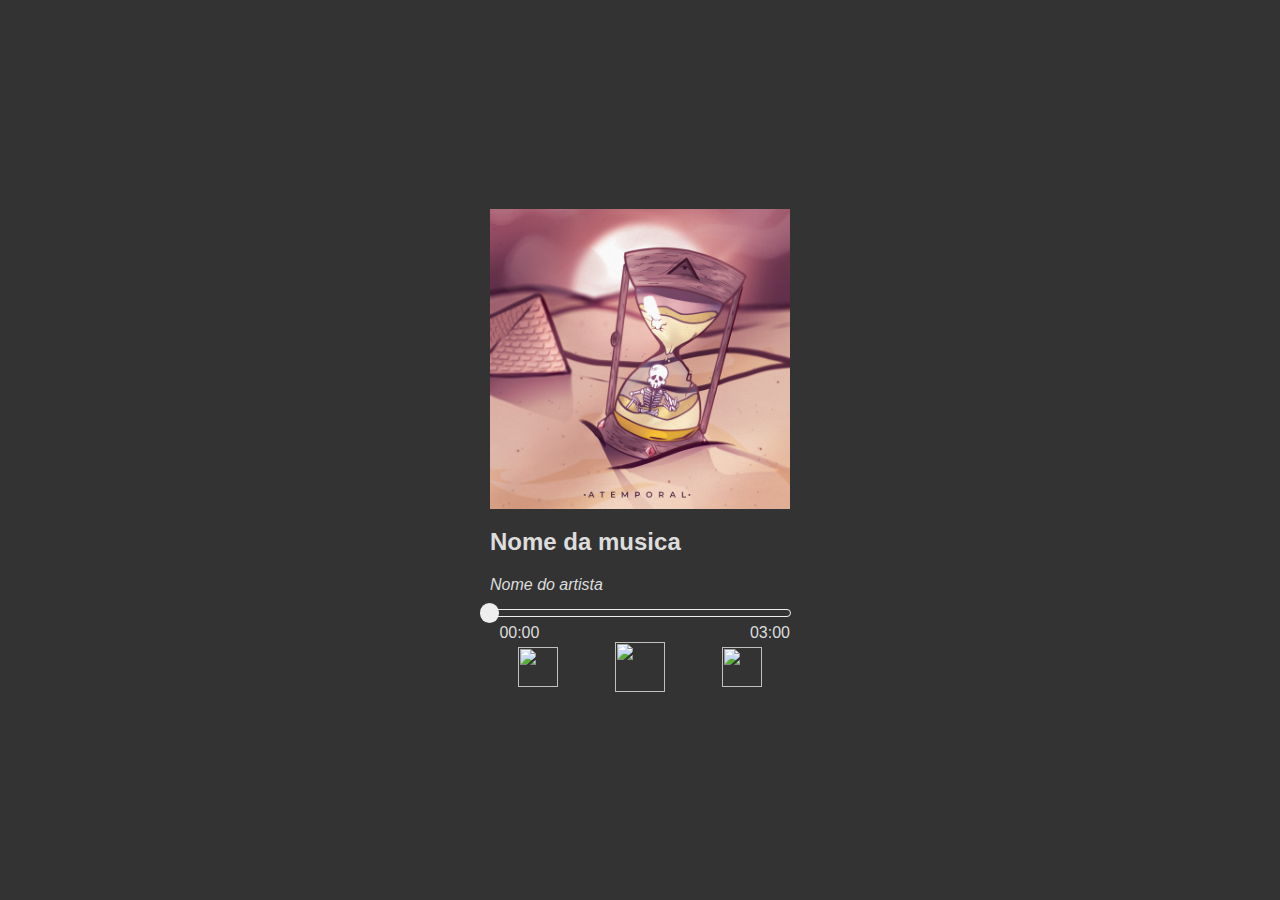
==== index.html @ 4eaa6890 "Commit" ====
<!DOCTYPE html>
<html lang="pt-BR">
<head>
    <meta charset="UTF-8">
    <meta http-equiv="X-UA-Compatible" content="IE=edge">
    <meta name="viewport" content="width=device-width, initial-scale=1.0">
    <link rel="stylesheet" href="Css/style.css">
    <script src="Js/main.js"></script>
    <title>Spotify</title>
</head>
<body>
    <img src="Img/depre.jpg">
    <div class="descricao">
        <h2 id="nmsc">Nome da musica</h2>
        <i id="nart">Nome do artista</i>
    </div>
    <div class="duracao">
        <div class="barra">
            <progress value="10" max="1"></progress>
            <div class="ponto"></div>
            <div class="tempo">
                <p class="inicio">00:00</p>
                <p id="fim">03:00</p>
            </div>
        </div>
    </div>
    <div class="player">
        <img class="bootom" id="previous" src="img/início.png">
        <img class="bootom" id="play" src="img/play.png">
        <img class="bootom" id="pause" src="img/pausa.png">
        <img class="bootom" id="next" src="img/fim.png">
    </div>
    <audio id="audio" src="song/VMZ - A Prova de Balas ( 128kbps ).mp3"></audio>
    
</body>
</html>
---- Css/style.css ----
@charset 'UTF-8';

body, html {
    margin: 0;
    padding: 0;
    display: flex;
    flex-direction: column;
    align-items: center;
    justify-content: center;
    height: 100vh;
    background-color: #333;
    color: #ddd;
    font-family: 'Montserrat', sans-serif;
}

img{
    max-width: 300px;
    max-height: 300px;
}

.descricao{
    width: 300px;
    height: 100px;
}

.barra{
    width: 300px;
    height: 6px;
    border: 1px solid #eee;
    border-radius: 5px;
    display: flex;
    align-items: center;
    justify-content: flex-start;
}

progress{
    height: 6px;
    width: 0%;
    background-color: #333;
}

.ponto{
    width: 20px;
    height: 20px;
    background-color: #eee;
    border-radius: 50%;
    margin-left: -10px;
}

.tempo{
    display: flex;
    width: 300px;
    height: 10px;
    justify-content: space-between;
}

#play{
    width: 50px;
    height: 50px;
    display: inline-block;
    cursor: pointer;
}
#previous{
    width: 40px;
    height: 40px;
    display: inline-block;
    cursor: pointer;
}
#pause{
    width: 50px;
    height: 50px;
    display: inline-block;
    display: none;
    cursor: pointer;
}
#next{
    width: 40px;
    height: 40px;
    display: inline-block;
    cursor: pointer;
}

.player{
    width: 300px;
    display: flex;
    justify-content: space-around;
    align-items: center;
    margin-top: 25px;
}
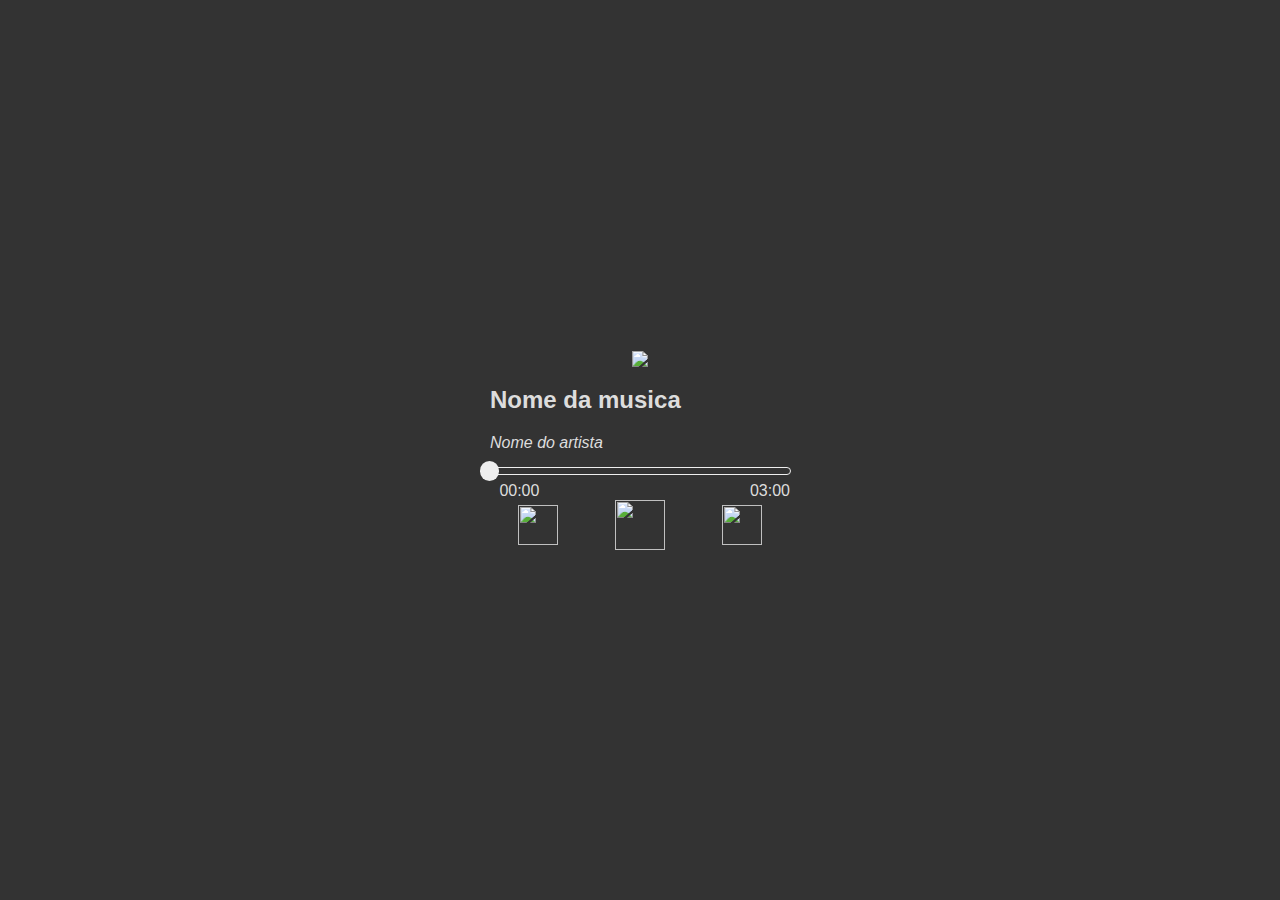
==== commit e15dca79: "Commit" ====
--- a/index.html
+++ b/index.html
@@ -9,7 +9,7 @@
     <title>Spotify</title>
 </head>
 <body>
-    <img src="Img/depre.jpg">
+    <img src="img/depre.jpg">
     <div class="descricao">
         <h2 id="nmsc">Nome da musica</h2>
         <i id="nart">Nome do artista</i>
@@ -30,7 +30,7 @@
         <img class="bootom" id="pause" src="img/pausa.png">
         <img class="bootom" id="next" src="img/fim.png">
     </div>
-    <audio id="audio" src="song/VMZ - A Prova de Balas ( 128kbps ).mp3"></audio>
+    <audio id="audio" src="song/baka.mp3"></audio>
     
 </body>
 </html>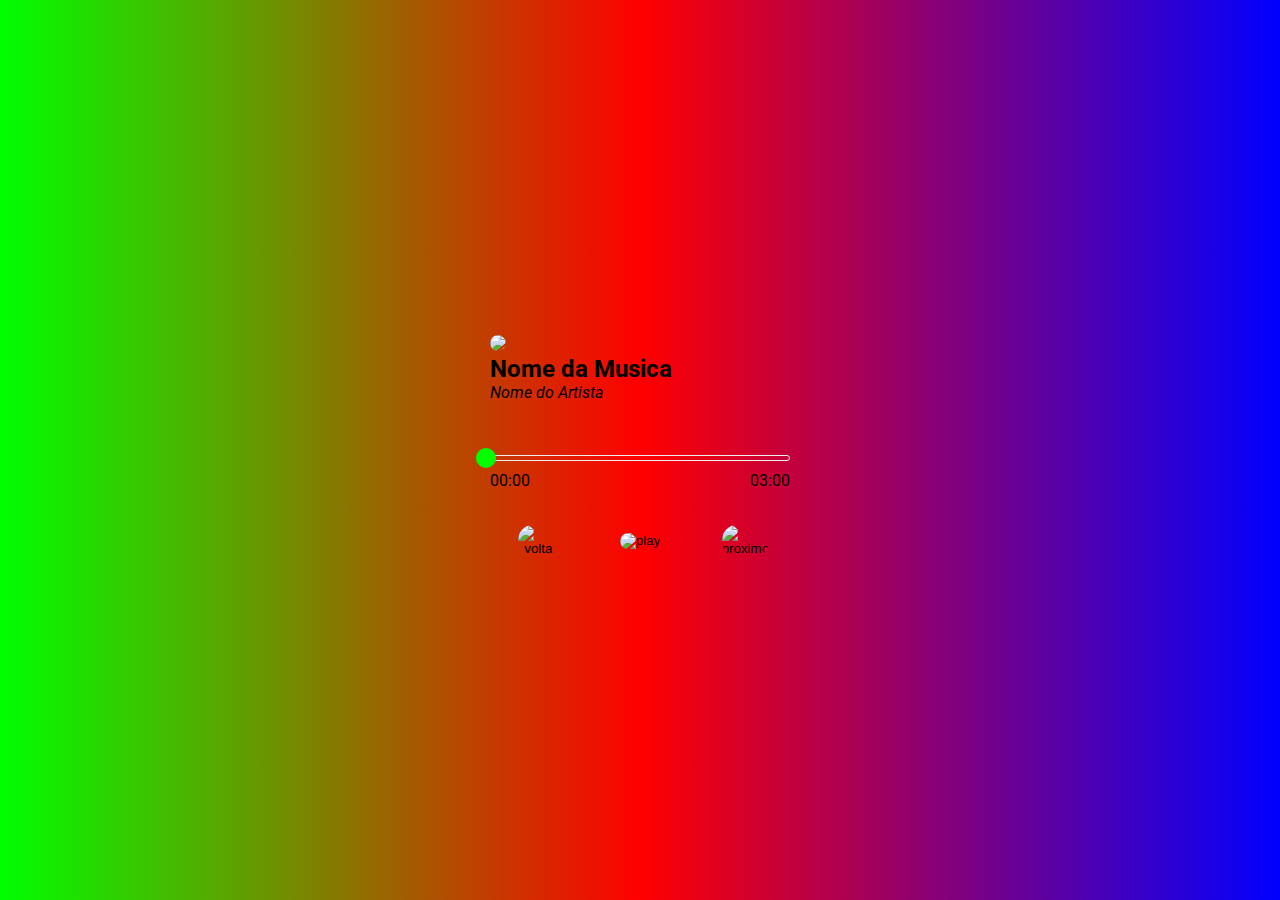
==== commit 7fd4e7ee: "Renomeando o HTML" ====
--- a/index.html
+++ b/index.html
@@ -1,36 +1,40 @@
 <!DOCTYPE html>
-<html lang="pt-BR">
+<html lang="pt_BR">
 <head>
     <meta charset="UTF-8">
     <meta http-equiv="X-UA-Compatible" content="IE=edge">
     <meta name="viewport" content="width=device-width, initial-scale=1.0">
-    <link rel="stylesheet" href="Css/style.css">
-    <script src="Js/main.js"></script>
+    <link rel="stylesheet" href="css/main.css">
+    <link rel="shortcut icon" href="iconSpotify.ico" type="image/x-icon">
     <title>Spotify</title>
 </head>
 <body>
-    <img src="img/depre.jpg">
-    <div class="descricao">
-        <h2 id="nmsc">Nome da musica</h2>
-        <i id="nart">Nome do artista</i>
-    </div>
-    <div class="duracao">
-        <div class="barra">
-            <progress value="10" max="1"></progress>
-            <div class="ponto"></div>
-            <div class="tempo">
-                <p class="inicio">00:00</p>
-                <p id="fim">03:00</p>
+    <div class="container">
+        <div class="conteudo">
+            <img src="img/baka.jpg">
+            <div class="descricao">
+                <h2 class="nome__musica">Nome da Musica</h2>
+                <i class="nome__artista">Nome do Artista</i>
             </div>
+            <div class="duracao">
+                <div class="barra">
+                    <progress value="10" max="1"></progress>
+                    <div class="ponto"></div>
+                </div>
+                <div class="tempo">
+                    <p id="inicio">00:00</p>
+                    <p id="fim">03:00</p>
+                </div>
+            </div>
+            <div class="player">
+                <button class="btn_style" id="volta"><img src="img/início.png" alt="volta"></button>
+                <button class="btn_style" id="play"><img src="img/play.png" alt="play"></button>
+                <button class="btn_style" id="pause"><img src="img/pause.png" alt="pause"></button>
+                <button class="btn_style" id="proximo"><img src="img/fim.png" alt="proximo"></button>
+            </div>
+            <audio src="music/baka.mp3" id="audio"></audio>
         </div>
     </div>
-    <div class="player">
-        <img class="bootom" id="previous" src="img/início.png">
-        <img class="bootom" id="play" src="img/play.png">
-        <img class="bootom" id="pause" src="img/pausa.png">
-        <img class="bootom" id="next" src="img/fim.png">
-    </div>
-    <audio id="audio" src="song/baka.mp3"></audio>
-    
+    <script src="js/script.js"></script>
 </body>
 </html>--- a/css/main.css
+++ b/css/main.css
@@ -0,0 +1,123 @@
+@charset 'UTF-8';
+@import url('https://fonts.googleapis.com/css2?family=Roboto&display=swap');
+
+:root {
+    --cor0: #00FF00;
+    --cor2: #60A000;
+    --cor3: #FF0000;
+    --cor4: #E00020;
+    --cor5: #0000FF;
+    --cor6: #3F3FFF;
+
+    --font_nomal: Arial, Helvetica, sans-serif;
+    --font_robot: 'Roboto', sans-serif;
+}
+
+*{
+    padding: 0;
+    margin: 0;
+    box-sizing: border-box;
+}
+
+body {
+    font-family: var(--font_robot);
+    height: 100vh;
+}
+
+div.container {
+    background-image: linear-gradient(to right, var(--cor0), var(--cor3), var(--cor5));
+    display: flex;
+    flex-direction: column;
+    justify-content: center;
+    align-items: center;
+    height: 100vh;
+}
+
+div.conteudo img {
+    max-width: 300px;
+    max-height: 300px;
+    border-radius: 15px 14px;
+}
+
+div.descricao {
+    width: 300px;
+    height: 100px;
+}
+
+.barra {
+    width: 300px;
+    height: 6px;
+    border: 1px solid #eee;
+    border-radius: 5px;
+    display: flex;
+    align-items: center;
+    justify-content: flex-start;
+}
+
+progress {
+    height: 6px;
+    width: 0%;
+    background-color: var(--cor1);
+}
+
+.ponto {
+    width: 20px;
+    height: 20px;
+    background-color: var(--cor0);
+    border-radius: 50%;
+    margin-left: -15px;
+}
+
+.tempo{
+    display: flex;
+    width: 300px;
+    height: 20px;
+    margin-top: 10px;
+    justify-content: space-between;
+}
+
+button.btn_style {
+    background-color: transparent;
+    border: none;
+    border-radius: 50%;
+    cursor: pointer;
+    transition: all .5s;
+}
+
+button.btn_style:hover {
+    background-color: var(--cor0);
+}
+
+#play{
+    width: 50px;
+    height: 50px;
+    display: block;
+    cursor: pointer;
+}
+#volta{
+    width: 40px;
+    height: 40px;
+    display: block;
+    cursor: pointer;
+}
+#pause{
+    width: 50px;
+    height: 50px;
+    display: none;
+    display: none;
+    cursor: pointer;
+}
+#proximo{
+    width: 40px;
+    height: 40px;
+    display: block;
+    cursor: pointer;
+}
+
+.player{
+    width: 300px;
+    display: flex;
+    justify-content: space-around;
+    align-items: center;
+    margin-top: 25px;
+}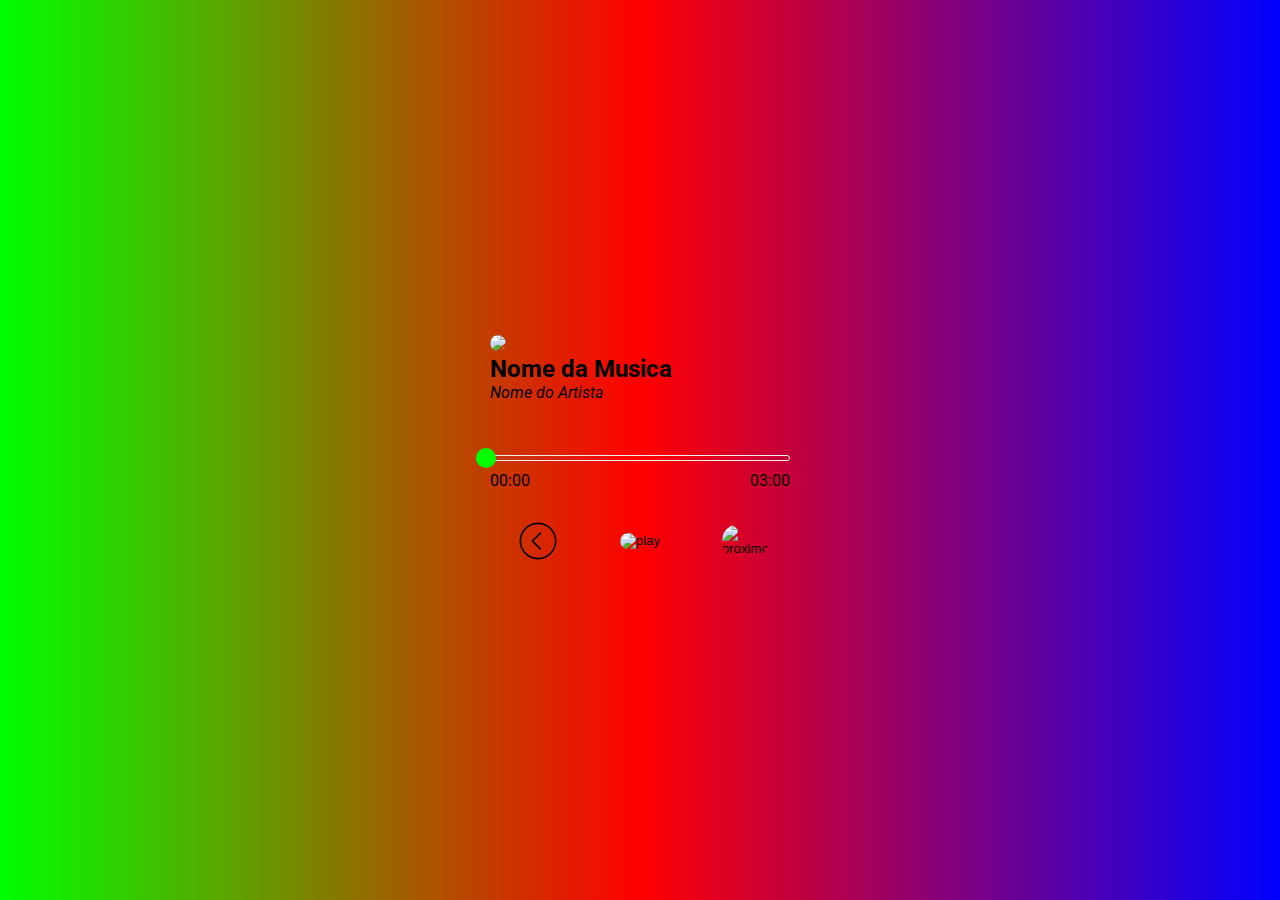
==== commit 894075c0: "Ateração em Algumas coisas" ====
--- a/index.html
+++ b/index.html
@@ -27,7 +27,7 @@
                 </div>
             </div>
             <div class="player">
-                <button class="btn_style" id="volta"><img src="img/início.png" alt="volta"></button>
+                <button class="btn_style" id="volta"><img src="img/inicio.png" alt="volta"></button>
                 <button class="btn_style" id="play"><img src="img/play.png" alt="play"></button>
                 <button class="btn_style" id="pause"><img src="img/pause.png" alt="pause"></button>
                 <button class="btn_style" id="proximo"><img src="img/fim.png" alt="proximo"></button>
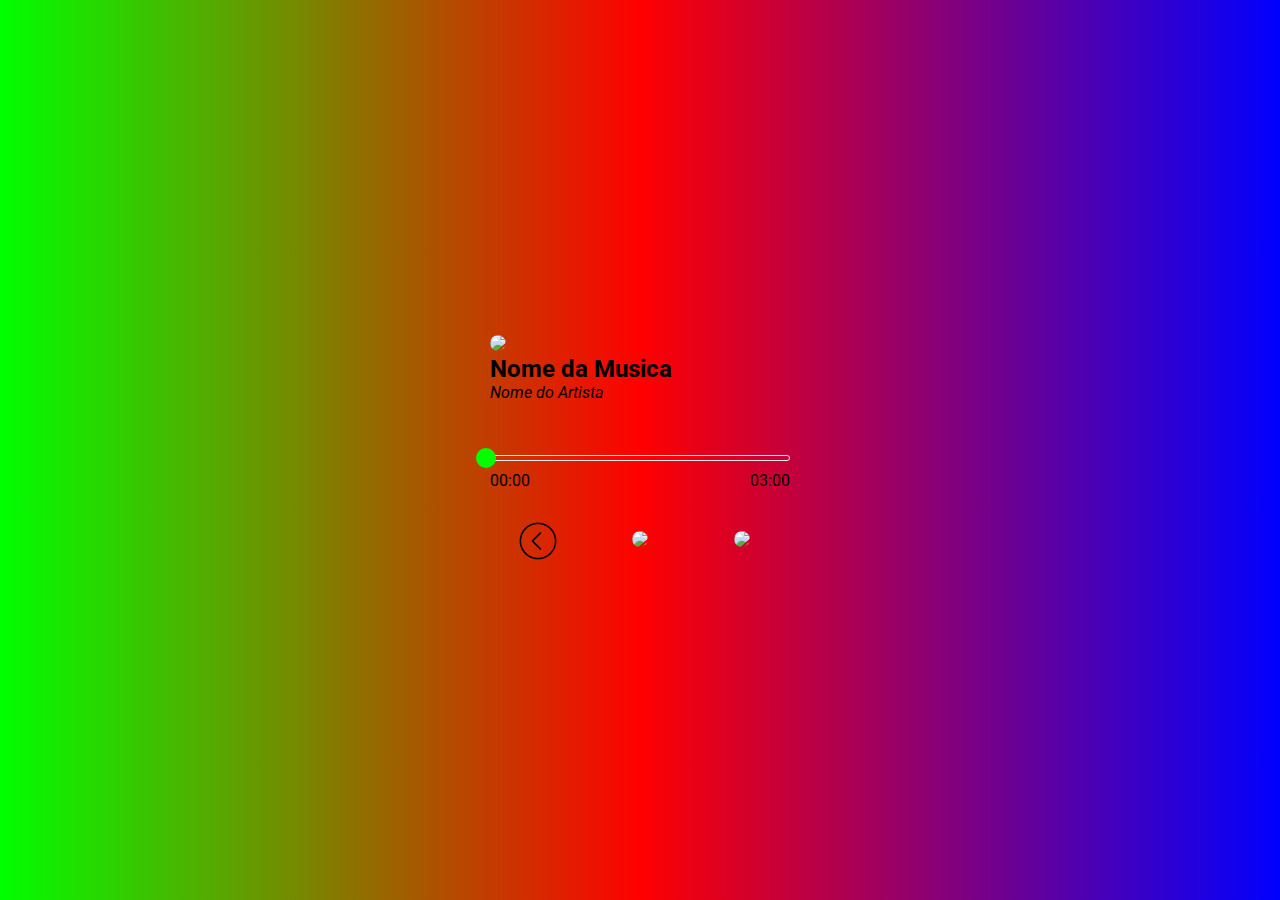
==== commit c528aa87: "Update index.html" ====
--- a/index.html
+++ b/index.html
@@ -27,10 +27,10 @@
                 </div>
             </div>
             <div class="player">
-                <button class="btn_style" id="volta"><img src="img/inicio.png" alt="volta"></button>
-                <button class="btn_style" id="play"><img src="img/play.png" alt="play"></button>
-                <button class="btn_style" id="pause"><img src="img/pause.png" alt="pause"></button>
-                <button class="btn_style" id="proximo"><img src="img/fim.png" alt="proximo"></button>
+                <button class="btn_style" id="volta"><img src="img/inicio.png"></button>
+                <button class="btn_style" id="play"><img src="img/play.png" ></button>
+                <button class="btn_style" id="pause"><img src="img/pause.png"></button>
+                <button class="btn_style" id="proximo"><img src="img/fim.png"></button>
             </div>
             <audio src="music/baka.mp3" id="audio"></audio>
         </div>
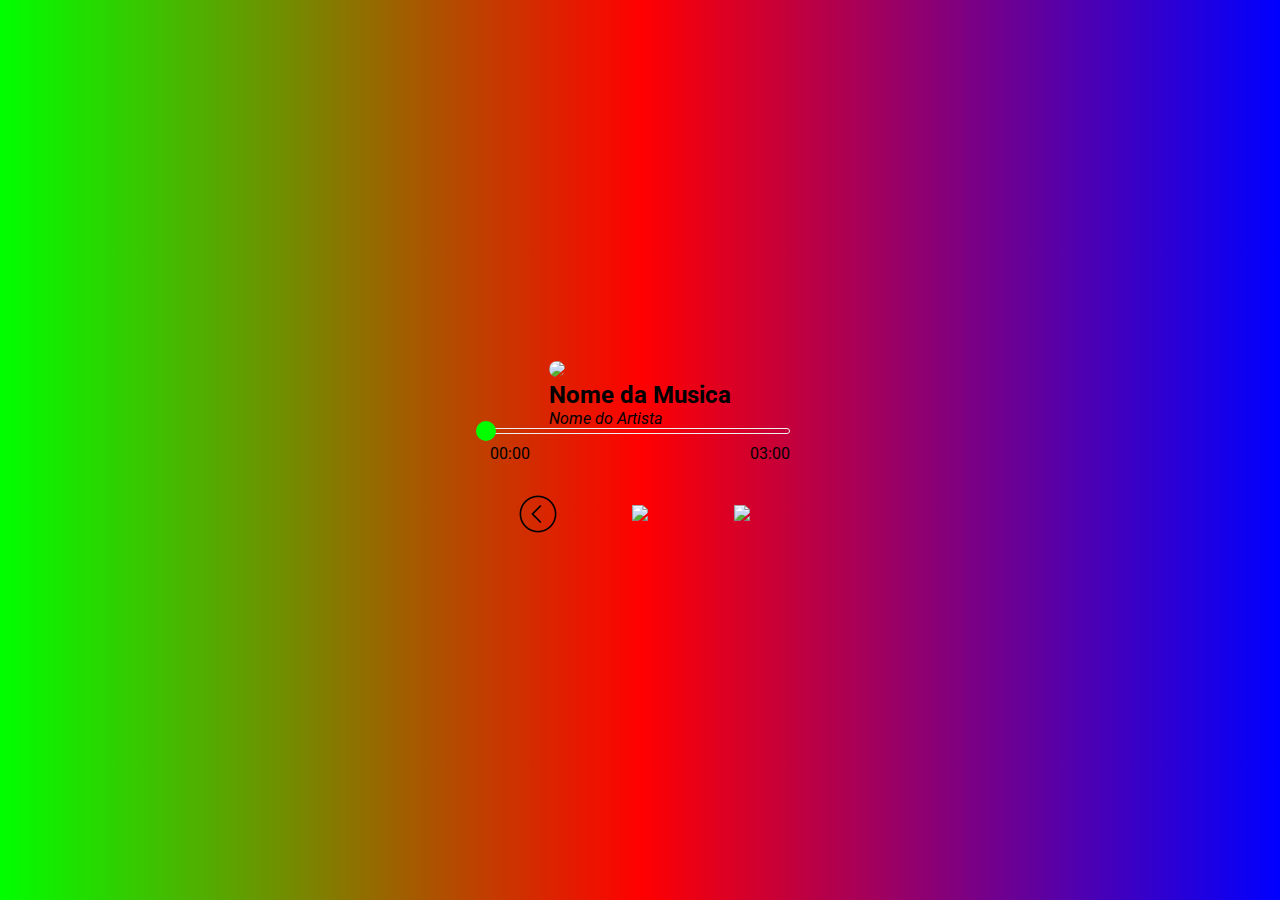
==== commit 226a7ab3: "mudança" ====
--- a/index.html
+++ b/index.html
@@ -11,7 +11,7 @@
 <body>
     <div class="container">
         <div class="conteudo">
-            <img src="img/baka.jpg">
+            <img src="img/baka.jpg
             <div class="descricao">
                 <h2 class="nome__musica">Nome da Musica</h2>
                 <i class="nome__artista">Nome do Artista</i>
